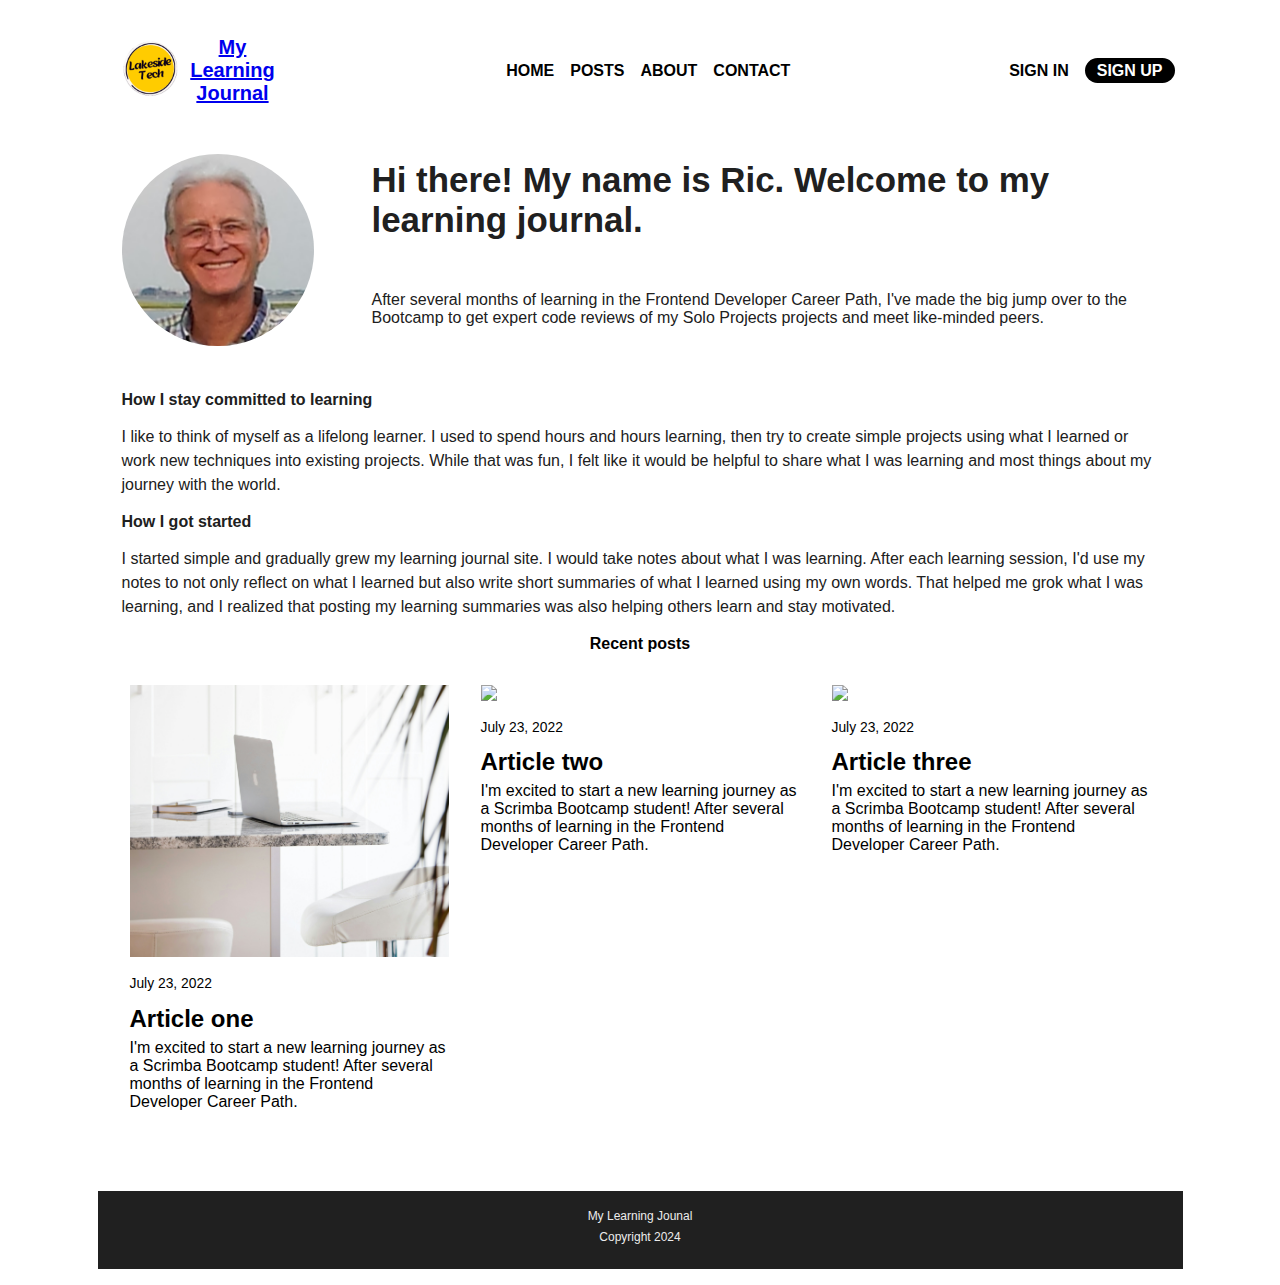
==== pages/about-me.html @ 09331c16 "initial commit" ====
<!DOCTYPE html>
<html lang="en">

<head>
    <!-- Photos by Phil Desforges, Annmarie Gruden, Behnam Norouzi,
        ergonofis, Phil desforges, Toa Heftiba and Visualsouflukas on unsplash.com
        and Andrew Neel on Pexels -->

    <meta charset="UTF-8">
    <meta http-equiv="X-UA-Compatible" content="IE=edge">
    <meta name="viewport" content="width=device-width, initial-scale=1.0">
    <title>My Learning Journal</title>
    <link href="/css/styles.css" rel="stylesheet">
</head>

<body>
    <header>
        <div class="container row">
            <button class="nav-toggle" aria-label="open navigation"> <span class="hamburger"></span> </button>
            <div class="logo__items">
                <a href="../index.html" class="logo"> <img src="/images/1small.png" alt="conquering responsive layouts">
                </a>
                <a href="../index.html">
                    <p>My Learning Journal</p>
                </a>
            </div>
            <nav class="nav">
                <ul class="nav__list nav__list--primary">
                    <li class="nav__item"><a href="../index.html" class="nav__link">Home</a></li>
                    <li class="nav__item"><a href="/pages/posts.html" class="nav__link">Posts</a></li>
                    <li class="nav__item"><a href="about-me.html" class="nav__link">About</a></li>
                    <li class="nav__item"><a href="/pages/contact.html" class="nav__link">Contact</a></li>
                </ul>
                <ul class="nav__list nav__list--secondary">
                    <li class="nav__item"><a href="https://scrimba.com/#sign-in" class="nav__link" target="_blank">Sign
                            In</a></li>
                    <li class="nav__item"><a href="https://scrimba.com/#sign-in" class="nav__link nav__link--button"
                            target="_blank">Sign up</a></li>
                </ul>
            </nav>
        </div>
    </header>
    <main role="main">
        <div class="container container-flex">
            <section class="posts-hero">
                <div class="grid">
                    <div class="grid-item picture"><img class="hero-img-id" src="/images/idImage.png" alt="Photo of the author">
                    </div>
                    <div class="grid-item header"><p class="post-title">Hi there! My name is Ric. Welcome to my learning journal.</p>
                    </div>
                    <div class="grid-item header-text">
                        <p>After several months of learning in the Frontend Developer Career Path, I've made the big jump
                        over to the Bootcamp to get expert code reviews of my Solo Projects projects and meet
                        like-minded peers.</p>
                    </div>
            
            
                    <div class="grid-item post-hdr1"><p class="post-hdg post-hdr1">How I stay committed to learning</p></div>
                    <div class="grid-item post-text1">
                        <p class="hero-preview post-text1">I like to think of myself as a lifelong learner. I used to spend hours
                            and hours learning, then try to create simple projects using what I learned or work new techniques into
                            existing projects. While that was fun, I felt like it would be helpful to share what I was learning
                            and most things about my journey with the world.</p>
                    </div>
            
                    <div class="grid-item post-hdr2"><p class="post-hdg post-hdr2">How I got started</p></div>
                    <div class="grid-item post-text2"><p class="hero-preview post-text2">
                        I started simple and gradually grew my learning journal site. I would take notes about what I
                        was learning. After each learning session, I'd use my notes to not only reflect on what I
                        learned but also write short summaries of what I learned using my own words.
            
                        That helped me grok what I was learning, and I realized that posting my learning summaries was
                        also helping others learn and stay motivated.
                    </p></div>
                </div>
                        </section>
        </div>

        <div class="container">
            <p class="post-hdg recent-posts-hdg">Recent posts</p>
            <section class="article-listing">
                <article>
                    <img class="article-img" src="/images/annemarie-gruden-4pYY-OZgiX8-unsplash.png">
                    <p class="article-date">July 23, 2022</p>
                    <p class="article-title">Article one</p>
                    <p class="article-body">I'm excited to start a new learning journey as a Scrimba Bootcamp student!
                        After
                        several months of learning in the Frontend Developer Career Path.</p>
                </article>
                <article>
                    <img class="article-img" src="/images/visualsoflukas-N7Bjz9vY67E-unsplash.png">
                    <p class="article-date">July 23, 2022</p>
                    <p class="article-title">Article two</p>
                    <p class="article-body">I'm excited to start a new learning journey as a Scrimba Bootcamp student!
                        After
                        several months of learning in the Frontend Developer Career Path.</p>
                </article>

                <article>
                    <img class="article-img" src="/images/behnam-norouzi-exxWKBGrNqA-unsplash.png">
                    <p class="article-date">July 23, 2022</p>
                    <p class="article-title">Article three</p>
                    <p class="article-body">I'm excited to start a new learning journey as a Scrimba Bootcamp student!
                        After
                        several months of learning in the Frontend Developer Career Path.</p>
                </article>
            </section>
        </div>
    </main>

    <footer>
        <p>My Learning Jounal</p>
        <p>Copyright 2024</p>
    </footer>

    
    <script src="../js/index.js" type="module"></script>
</body>

</html>
---- css/styles.css ----
@charset "utf-8";

*,
*::before,
*::after {
    box-sizing: border-box;
}

:root {
    font-size: 16px;
}

body {
    margin: 1em 0;
    font-family: 'Source Sans Pro', sans-serif;
}

/* =================
Layout
================= */

.container {
    width: 100%;
    max-width: 1085px;
    max-height: 100%;
    margin: 0 auto;
    /* added for nav-toggle positioning */
    position: relative;
}

.container-flex {
    display: flex;
    flex-direction: column;
    justify-content: space-between;
}

header {
    background: #fff;
    text-align: center;
}

.article-listing {
    display: grid;
    grid-template-columns: repeat(auto-fill, minmax(270px, 1fr));
    margin: 1em;
}

footer {
    width: 100%;
    max-width: 1085px;
    height: 6.56em;
    margin: 4em auto 0;
    padding: .75em 0 0 0;
    background-color: #202020;
    color: #ececec;
    text-align: center;
    font-size: 0.75rem;
    line-height: .75;
}

.hero-img {
    width: 100%;
}

.hero-img-id {
    margin: 2em;
    width: 12em;
    border-radius: 50%;
}

.grid {
    display: grid;
    grid-template-columns: 100%;
    grid-template-areas:
        "picture"
        "header"
        "header-text"
        "post-hdr1"
        "post-text1"
        "post-hdr2"
        "post-text2"
}

.posts-hero {
    width: 100%;
}

/* =================
Typography
================= */

.nav {
    width: 100%;
}

.nav-toggle {
    cursor: pointer;
    border: 0;
    width: 3em;
    height: 3em;
    padding: 0em;
    border-radius: 50%;
    background: #fff;
    color: #000;
    transition: opacity 250ms ease;
    margin-top: 1.0em;
    position: absolute;
    right: 0;
}

.nav-toggle:focus,
.nav-toggle:hover {
    opacity: .75;
}

.hamburger {
    width: 50%;
    position: relative;
}

.hamburger,
.hamburger::before,
.hamburger::after {
    display: block;
    margin: 0;
    height: 3px;
    background: #000;
}

.hamburger::before,
.hamburger::after {
    content: '';
    width: 100%;
}

.hamburger::before {
    transform: translateY(-6px);
}

.hamburger::after {
    transform: translateY(3px);
}

.nav {
    visibility: hidden;
    height: 0;
    position: absolute;
    font-size: 1rem;
    font-weight: 600;
}

.nav--visible {
    visibility: visible;
    height: auto;
    position: relative;
    margin-right: 0em;
    margin-bottom: 1.5em;
    font-weight: 600;
}

.nav__list {
    margin: 0;
    padding: 0;
    list-style: none;
}

.nav__list--primary {
    margin-bottom: 2em;
}

.nav__item {
    margin-top: .75em;
}

.nav__link {
    color: #000;
    text-transform: uppercase;
    text-decoration: none;
}

.nav__link--button {
    margin: 0 0.5em 0 0;
    padding: .25em .75em;
    background: hsl(0, 0%, 0%);
    color: #fff;
    border-radius: 100px;
}

.nav__link:hover,
.nav__link:focus {
    opacity: .65;
}

.logo__items {
    display: flex;
    margin: 0;
    margin-left: 1.25em;
    width: 10em;
    color: #000;
    font-size: 1.25rem;
    font-weight: 600;
}

.logo {
    height: 60px;
    margin: auto;
}

.hero {
    background-image: url('/images/phil-desforges-werrs0UfZvU-unsplash.png');
    background-repeat: no-repeat;
    background-size: cover;
    display: flex;
    flex-direction: column;
    justify-content: end;
    color: white;
    width: auto;
    height: 400px;
}

.post-hdg {
    font-weight: 700;
    font-size: 1rem;
    /* line-height: 1.25em; */
}

.post-preview {
    margin: 0 1em;
    font-weight: 400;
    font-size: 1rem;
    /* line-height: 1.25; */
}

.recent-posts-hdg {
    text-align: center;
    font-size: 1.5rem;
}

.hero-body {
    width: 70%;
    margin: 2em 2em 1em;
}

.hero-date {
    font-size: .75rem;
    margin: 0;
}

.hero-title {
    font-size: 2.18rem;
    font-weight: 700;
    line-height: 1em;
    margin: 0.25em 0;
}

.hero-preview {
    margin: 0 0 1em 0;
    font-size: 1rem;
}

.article-listing {
    margin: 0 1em;
}

article {
    margin: 1em 1em;
}

.view-more,
.view-less {
    margin-left: 46%;
    background: none;
    border: none;
    font-size: 0.886rem;
    font-weight: bold;
    text-align: center;
    text-decoration: none;
}

.view-more:hover {
    cursor: pointer;
}

.article-img {
    width: 100%;
}

.article-date {
    font-size: .866rem;
    margin-top: 1em;
}

.article-title {
    font-size: 1.5rem;
    margin: .25em 0;
    font-weight: 700;
}

.article-body {
    font-weight: 400;
    margin: 0 0 1em 0;
}

.picture {
    grid-area: picture;
}

.header {
    grid-area: header;
}

.header-text {
    grid-area: header-text;
}

.post-hdr1 {
    grid-area: post-hdr1;
}

.post-text1 {
    grid-area: post-text1;
}

.post-hdr2 {
    grid-area: post-hdr2;
}

.post-text2 {
    grid-area: post-text2;
}

.grid-item {
    color: #202020;
    display: flex;
    align-items: center;
    justify-content: left;
    margin: 0 1.5em;
}

.hero-img-id {
    margin: 1em 0;
    width: 12em;
    border-radius: 50%;
}

.header {
    max-width: 100%;
}

.post-title {
    width: 90%;
    font-size: 2.18rem;
    font-weight: 700;
}

span {
    line-height: normal;
}

.header-text {
    font-size: 1rem;
    font-weight: 300;
    text-align: left;
    padding-bottom: 2em;
}

.hero-preview {
    margin: 0;
    font-size: 1rem;
    line-height: 1.5rem;
}

.post-hdg {
    font-weight: 700;
    font-size: 1rem;
}

input[type=submit]:hover {
    background-color: #45a049;
}

main h1 {
    text-align: center;
}

.hidden {
    display: none;
}

.contact-container {
    display: flex;
    flex-direction: column;
    align-items: center;
    justify-content: space-around;
    width: 400px;
    margin: 2em auto;
    border-radius: 5px;
    background-color: #f2f2f2;
    padding: 20px;
}

main h1 {
    text-align: center;
}

.contact-form-submitted {
    display: flex;
    flex-direction: column;
    margin: 10px auto 0px;
    width: 400px;
    height: 400px;
    position: fixed;
    top: 17%;
    left: 13%;
    text-align: center;
    font-size: 2rem;
    color: #1e6c1e;
}

input[type=text],
textarea {
    width: 100%;
    padding: 12px;
    border: 1px solid #ccc;
    border-radius: 4px;
    box-sizing: border-box;
    margin-top: 6px;
    margin-bottom: 16px;
    resize: vertical;
}

input[type=email] {
    width: 100%;
    padding: 12px;
    border: 1px solid #ccc;
    border-radius: 4px;
    box-sizing: border-box;
    margin-top: 6px;
    margin-bottom: 16px;
    resize: vertical;
}

.hidden {
    display: none;
}

@keyframes animatetop {
    from {
        top: -300px;
        opacity: 0
    }

    to {
        top: 0;
        opacity: 1
    }
}

.submit_btn {
    text-align: center;
    width: 6em;
    height: 2em;
    margin: 5px 96px;
    padding: 50px auto;
    background-color: #5cb85c;
    border: solid 2px #5cb85c;
    border-radius: 5px;
    color: #fefefe;
    font-size: 24px;
}


.rating_modal {
    display: none;
    position: fixed;
    z-index: 1;
    padding-top: 80px;
    left: 0;
    top: 0;
    width: 100%;
    height: 100%;
    overflow: auto;
    background-color: rgb(0, 0, 0);
    background-color: rgba(117, 117, 117, 0.5);
}

.rating_modal_header {
    width: 275px;
    height: 150px;
    margin-top: 20px;
    margin-bottom: 40px;
    padding: 0px 16px 20px;
    background-color: khaki;
    text-align: center;
    color: #000000;
    font-size: 1.5rem;
    border: red solid 1px;
    border-radius: 4px;
}

.rating_modal_content {
    display: flex;
    flex-direction: column;
    align-items: center;
    position: relative;
    background-color: #fefefe;
    margin: 5rem auto;
    padding: 0;
    border: 1px solid #888;
    border-radius: 4px;
    width: 324px;
    height: 200px;
    box-shadow: 0 4px 8px 0 rgba(0, 0, 0, 0.2), 0 6px 20px 0 rgba(0, 0, 0, 0.19);
    animation-name: animatetop;
    animation-duration: 0.4s
}

.cancel_rating_modal {
    color: black;
    float: right;
    font-size: 28px;
    font-weight: bold;
}

.cancel_rating_modal:hover,
.cancel_rating_modal:focus {
    color: red;
    text-decoration: none;
    cursor: pointer;
}

.rate {
    float: left;
    height: 46px;
    padding: 0 10px;
}

.rate:not(:checked)>input {
    position: absolute;
    top: -9999px;
}

.rate:not(:checked)>label {
    float: right;
    width: 1em;
    overflow: hidden;
    white-space: nowrap;
    cursor: pointer;
    font-size: 30px;
    color: #ccc;
}

.rate:not(:checked)>label:before {
    content: '★ ';
}

.rate>input:checked~label {
    color: #ffc700;
}

.rate:not(:checked)>label:hover,
.rate:not(:checked)>label:hover~label {
    color: #deb217;
}

.rate>input:checked+label:hover,
.rate>input:checked+label:hover~label,
.rate>input:checked~label:hover,
.rate>input:checked~label:hover~label,
.rate>label:hover~input:checked~label {
    color: #c59b08;
}

@media (min-width: 678px) {

    .nav-toggle {
        display: none;
    }

    .nav {
        visibility: visible;
        display: flex;
        align-items: center;
        justify-content: flex-end;
        height: auto;
        position: relative;
        flex-grow: 1;

    }

    .nav__list {
        display: flex;
        margin: 0;
    }

    .nav__list--primary {
        margin: 0 auto
    }

    .nav__item {
        margin: 0 0 0 1.0em;
    }

    .row {
        display: flex;
        justify-content: space-between;
    }

    .hero {
        height: 550px;
    }

    .grid {
        grid-template-columns: 250px auto;
        grid-template-areas:
            "picture header "
            "picture header-text"
            "post-hdr1 post-hdr1"
            "post-text1 post-text1"
            "post-hdr2 post-hdr2"
            "post-text2 post-text2";
    }

    .posts-hero {
        justify-content: center;
    }
}
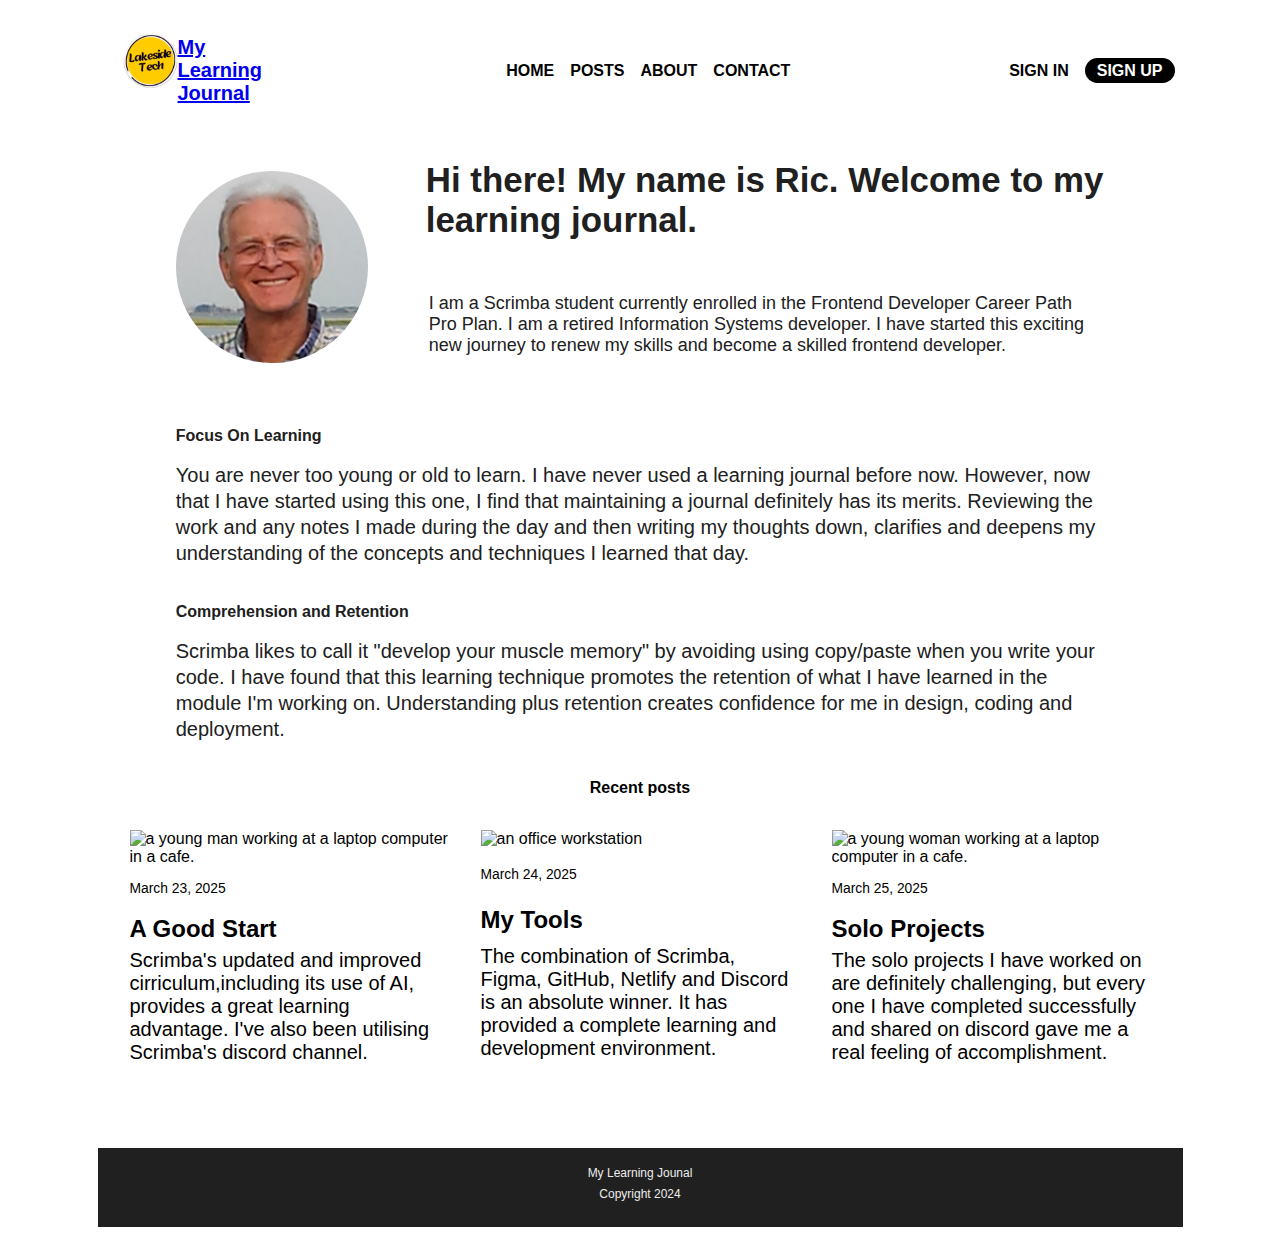
==== commit 3f086c5c: "initial commit" ====
--- a/pages/about-me.html
+++ b/pages/about-me.html
@@ -1,120 +1,173 @@
 <!DOCTYPE html>
 <html lang="en">
-
-<head>
-    <!-- Photos by Phil Desforges, Annmarie Gruden, Behnam Norouzi,
+    <head>
+        <!-- Photos by Phil Desforges, Annmarie Gruden, Behnam Norouzi,
         ergonofis, Phil desforges, Toa Heftiba and Visualsouflukas on unsplash.com
         and Andrew Neel on Pexels -->
 
-    <meta charset="UTF-8">
-    <meta http-equiv="X-UA-Compatible" content="IE=edge">
-    <meta name="viewport" content="width=device-width, initial-scale=1.0">
-    <title>My Learning Journal</title>
-    <link href="/css/styles.css" rel="stylesheet">
-</head>
+        <meta charset="UTF-8" />
+        <meta http-equiv="X-UA-Compatible" content="IE=edge" />
+        <meta name="viewport" content="width=device-width, initial-scale=1.0" />
+        <title>My Learning Journal</title>
+        <link href="/css/styles.css" rel="stylesheet" />
+    </head>
 
-<body>
-    <header>
-        <div class="container row">
-            <button class="nav-toggle" aria-label="open navigation"> <span class="hamburger"></span> </button>
-            <div class="logo__items">
-                <a href="../index.html" class="logo"> <img src="/images/1small.png" alt="conquering responsive layouts">
-                </a>
-                <a href="../index.html">
-                    <p>My Learning Journal</p>
-                </a>
+    <body>
+        <header>
+            <div class="container row">
+                <button class="nav-toggle" aria-label="open navigation">
+                    <span class="hamburger"></span>
+                </button>
+                <div class="logo__items">
+                    <a href="../index.html" class="logo">
+                        <img src="/images/1small.png" alt="conquering responsive layouts" />
+                    </a>
+                    <a href="../index.html">
+                        <p>My Learning Journal</p>
+                    </a>
+                </div>
+                <nav class="nav">
+                    <ul class="nav__list nav__list--primary">
+                        <li class="nav__item">
+                            <a href="../index.html" class="nav__link">Home</a>
+                        </li>
+                        <li class="nav__item">
+                            <a href="/pages/posts.html" class="nav__link">Posts</a>
+                        </li>
+                        <li class="nav__item">
+                            <a href="about-me.html" class="nav__link">About</a>
+                        </li>
+                        <li class="nav__item">
+                            <a href="/pages/contact.html" class="nav__link">Contact</a>
+                        </li>
+                    </ul>
+                    <ul class="nav__list nav__list--secondary">
+                        <li class="nav__item">
+                            <a
+                                href="https://scrimba.com/#sign-in"
+                                rel="noopener"
+                                class="nav__link"
+                                target="_blank">Sign In</a>
+                        </li>
+                        <li class="nav__item">
+                            <a
+                                href="https://scrimba.com/#sign-in"
+                                rel="noopener"
+                                class="nav__link nav__link--button"
+                                target="_blank">Sign up</a>
+                        </li>
+                    </ul>
+                </nav>
             </div>
-            <nav class="nav">
-                <ul class="nav__list nav__list--primary">
-                    <li class="nav__item"><a href="../index.html" class="nav__link">Home</a></li>
-                    <li class="nav__item"><a href="/pages/posts.html" class="nav__link">Posts</a></li>
-                    <li class="nav__item"><a href="about-me.html" class="nav__link">About</a></li>
-                    <li class="nav__item"><a href="/pages/contact.html" class="nav__link">Contact</a></li>
-                </ul>
-                <ul class="nav__list nav__list--secondary">
-                    <li class="nav__item"><a href="https://scrimba.com/#sign-in" class="nav__link" target="_blank">Sign
-                            In</a></li>
-                    <li class="nav__item"><a href="https://scrimba.com/#sign-in" class="nav__link nav__link--button"
-                            target="_blank">Sign up</a></li>
-                </ul>
-            </nav>
-        </div>
-    </header>
-    <main role="main">
-        <div class="container container-flex">
-            <section class="posts-hero">
-                <div class="grid">
-                    <div class="grid-item picture"><img class="hero-img-id" src="/images/idImage.png" alt="Photo of the author">
+        </header>
+        <main role="main">
+            <div class="container container-flex">
+                <section class="posts-hero">
+                    <div class="grid">
+                        <div class="grid-item picture">
+                            <img
+                                class="hero-img-id"
+                                src="/images/idImage.png"
+                                alt="Photo of the author" />
+                        </div>
+                        <div class="grid-item header">
+                            <p class="post-title">
+                                Hi there! My name is Ric. Welcome to my learning journal.
+                            </p>
+                        </div>
+                        <div class="grid-item header-text">
+                            <p>
+                                I am a Scrimba student currently enrolled in the Frontend
+                                Developer Career Path Pro Plan. I am a retired Information
+                                Systems developer. I have started this exciting new journey to
+                                renew my skills and become a skilled frontend developer.
+                            </p>
+                        </div>
+
+                        <div class="grid-item post-hdr1">
+                            <p class="post-hdg post-hdr1">Focus On Learning</p>
+                        </div>
+                        <div class="grid-item post-text1">
+                            <p class="hero-preview post-text1">
+                                You are never too young or old to learn. I have never used a
+                                learning journal before now. However, now that I have started
+                                using this one, I find that maintaining a journal definitely has
+                                its merits. Reviewing the work and any notes I made during the
+                                day and then writing my thoughts down, clarifies and deepens my
+                                understanding of the concepts and techniques I learned that day.
+                            </p>
+                        </div>
+
+                        <div class="grid-item post-hdr2">
+                            <p class="post-hdg post-hdr2">Comprehension and Retention</p>
+                        </div>
+                        <div class="grid-item post-text2">
+                            <p class="hero-preview post-text2">
+                                Scrimba likes to call it "develop your muscle memory" by
+                                avoiding using copy/paste when you write your code. I have found
+                                that this learning technique promotes the retention of what I
+                                have learned in the module I'm working on. Understanding plus
+                                retention creates confidence for me in design, coding and
+                                deployment.
+                            </p>
+                        </div>
                     </div>
-                    <div class="grid-item header"><p class="post-title">Hi there! My name is Ric. Welcome to my learning journal.</p>
-                    </div>
-                    <div class="grid-item header-text">
-                        <p>After several months of learning in the Frontend Developer Career Path, I've made the big jump
-                        over to the Bootcamp to get expert code reviews of my Solo Projects projects and meet
-                        like-minded peers.</p>
-                    </div>
-            
-            
-                    <div class="grid-item post-hdr1"><p class="post-hdg post-hdr1">How I stay committed to learning</p></div>
-                    <div class="grid-item post-text1">
-                        <p class="hero-preview post-text1">I like to think of myself as a lifelong learner. I used to spend hours
-                            and hours learning, then try to create simple projects using what I learned or work new techniques into
-                            existing projects. While that was fun, I felt like it would be helpful to share what I was learning
-                            and most things about my journey with the world.</p>
-                    </div>
-            
-                    <div class="grid-item post-hdr2"><p class="post-hdg post-hdr2">How I got started</p></div>
-                    <div class="grid-item post-text2"><p class="hero-preview post-text2">
-                        I started simple and gradually grew my learning journal site. I would take notes about what I
-                        was learning. After each learning session, I'd use my notes to not only reflect on what I
-                        learned but also write short summaries of what I learned using my own words.
-            
-                        That helped me grok what I was learning, and I realized that posting my learning summaries was
-                        also helping others learn and stay motivated.
-                    </p></div>
-                </div>
-                        </section>
-        </div>
+                </section>
+            </div>
 
-        <div class="container">
-            <p class="post-hdg recent-posts-hdg">Recent posts</p>
-            <section class="article-listing">
-                <article>
-                    <img class="article-img" src="/images/annemarie-gruden-4pYY-OZgiX8-unsplash.png">
-                    <p class="article-date">July 23, 2022</p>
-                    <p class="article-title">Article one</p>
-                    <p class="article-body">I'm excited to start a new learning journey as a Scrimba Bootcamp student!
-                        After
-                        several months of learning in the Frontend Developer Career Path.</p>
-                </article>
-                <article>
-                    <img class="article-img" src="/images/visualsoflukas-N7Bjz9vY67E-unsplash.png">
-                    <p class="article-date">July 23, 2022</p>
-                    <p class="article-title">Article two</p>
-                    <p class="article-body">I'm excited to start a new learning journey as a Scrimba Bootcamp student!
-                        After
-                        several months of learning in the Frontend Developer Career Path.</p>
-                </article>
+            <div class="container">
+                <p class="post-hdg recent-posts-hdg">Recent posts</p>
+                <section class="article-listing">
+                    <article>
+                        <img
+                            class="article-img"
+                            src="/images/toa-heftiba-3XQGXjy9BJY-unsplash.png"
+                            alt="a young man working at a laptop computer in a cafe." />
+                        <p class="article-date">March 23, 2025</p>
+                        <p class="article-title">A Good Start</p>
+                        <p class="article-body">
+                            Scrimba's updated and improved cirriculum,including its use of AI,
+                            provides a great learning advantage. I've also been utilising
+                            Scrimba's discord channel.
+                        </p>
+                    </article>
 
-                <article>
-                    <img class="article-img" src="/images/behnam-norouzi-exxWKBGrNqA-unsplash.png">
-                    <p class="article-date">July 23, 2022</p>
-                    <p class="article-title">Article three</p>
-                    <p class="article-body">I'm excited to start a new learning journey as a Scrimba Bootcamp student!
-                        After
-                        several months of learning in the Frontend Developer Career Path.</p>
-                </article>
-            </section>
-        </div>
-    </main>
+                    <article>
+                        <img
+                            class="article-img"
+                            src="/images/ergonofis-tdnYk4qOGhc-unsplash.png"
+                            alt="an office workstation" />
+                        <p class="article-date">March 24, 2025</p>
+                        <p class="article-title">My Tools</p>
+                        <p class="article-body">
+                            The combination of Scrimba, Figma, GitHub, Netlify and Discord is
+                            an absolute winner. It has provided a complete learning and
+                            development environment.
+                        </p>
+                    </article>
 
-    <footer>
-        <p>My Learning Jounal</p>
-        <p>Copyright 2024</p>
-    </footer>
+                    <article>
+                        <img
+                            class="article-img"
+                            src="/images/pexels-andrew-neel-2682452.png"
+                            alt="a young woman working at a laptop computer in a cafe." />
+                        <p class="article-date">March 25, 2025</p>
+                        <p class="article-title">Solo Projects</p>
+                        <p class="article-body">
+                            The solo projects I have worked on are definitely challenging, but
+                            every one I have completed successfully and shared on discord gave
+                            me a real feeling of accomplishment.
+                        </p>
+                    </article>
+                </section>
+            </div>
+        </main>
 
-    
-    <script src="../js/index.js" type="module"></script>
-</body>
+        <footer>
+            <p>My Learning Jounal</p>
+            <p>Copyright 2024</p>
+        </footer>
 
-</html>+        <script src="../js/index.js" type="module"></script>
+    </body>
+</html>
--- a/css/styles.css
+++ b/css/styles.css
@@ -13,6 +13,10 @@
 body {
     margin: 1em 0;
     font-family: 'Source Sans Pro', sans-serif;
+}
+
+#subject {
+    height: 12.5em
 }
 
 /* =================
@@ -36,12 +40,12 @@
 
 header {
     background: #fff;
-    text-align: center;
+    text-align: left;
 }
 
 .article-listing {
     display: grid;
-    grid-template-columns: repeat(auto-fill, minmax(270px, 1fr));
+    grid-template-columns: repeat(auto-fill, minmax(16.875em, 1fr));
     margin: 1em;
 }
 
@@ -60,10 +64,11 @@
 
 .hero-img {
     width: 100%;
+    margin: 0 auto;
 }
 
 .hero-img-id {
-    margin: 2em;
+    margin: 2em 2em 2em 0;
     width: 12em;
     border-radius: 50%;
 }
@@ -80,9 +85,10 @@
         "post-hdr2"
         "post-text2"
 }
-
+.hero,
 .posts-hero {
-    width: 100%;
+    width: 90%;
+    margin: 0 auto;
 }
 
 /* =================
@@ -123,7 +129,7 @@
 .hamburger::after {
     display: block;
     margin: 0;
-    height: 3px;
+    height: 0.1875em;
     background: #000;
 }
 
@@ -155,6 +161,7 @@
     position: relative;
     margin-right: 0em;
     margin-bottom: 1.5em;
+    text-align: center;
     font-weight: 600;
 }
 
@@ -183,7 +190,7 @@
     padding: .25em .75em;
     background: hsl(0, 0%, 0%);
     color: #fff;
-    border-radius: 100px;
+    border-radius: 6.25em;
 }
 
 .nav__link:hover,
@@ -202,7 +209,7 @@
 }
 
 .logo {
-    height: 60px;
+    height: 3.75em;
     margin: auto;
 }
 
@@ -215,20 +222,21 @@
     justify-content: end;
     color: white;
     width: auto;
-    height: 400px;
+    height: 25em;
 }
 
 .post-hdg {
     font-weight: 700;
     font-size: 1rem;
-    /* line-height: 1.25em; */
+    line-height: 1.25em;
 }
 
 .post-preview {
-    margin: 0 1em;
+    margin: 0 auto;
+    width: 80%;
     font-weight: 400;
-    font-size: 1rem;
-    /* line-height: 1.25; */
+    font-size: 1.25rem;
+    line-height: 1.5rem;
 }
 
 .recent-posts-hdg {
@@ -247,22 +255,20 @@
 }
 
 .hero-title {
-    font-size: 2.18rem;
+    font-size: 1.5rem;
     font-weight: 700;
-    line-height: 1em;
+    line-height: 1.125em;
     margin: 0.25em 0;
 }
 
 .hero-preview {
     margin: 0 0 1em 0;
-    font-size: 1rem;
-}
-
-.article-listing {
-    margin: 0 1em;
+    font-size: 1.125rem;
+    line-height: 1.275rem;
 }
 
 article {
+    display: grid;
     margin: 1em 1em;
 }
 
@@ -297,6 +303,7 @@
 }
 
 .article-body {
+    font-size: 1.25rem;
     font-weight: 400;
     margin: 0 0 1em 0;
 }
@@ -336,19 +343,19 @@
     justify-content: left;
     margin: 0 1.5em;
 }
-
+/* 
 .hero-img-id {
     margin: 1em 0;
     width: 12em;
     border-radius: 50%;
 }
-
+ */
 .header {
     max-width: 100%;
 }
 
 .post-title {
-    width: 90%;
+    width: 100%;
     font-size: 2.18rem;
     font-weight: 700;
 }
@@ -358,17 +365,17 @@
 }
 
 .header-text {
-    font-size: 1rem;
+    font-size: 1.125rem;
     font-weight: 300;
     text-align: left;
     padding-bottom: 2em;
 }
 
-.hero-preview {
+/* .hero-preview {
     margin: 0;
-    font-size: 1rem;
+    font-size: 1.125rem;
     line-height: 1.5rem;
-}
+} */
 
 .post-hdg {
     font-weight: 700;
@@ -392,11 +399,11 @@
     flex-direction: column;
     align-items: center;
     justify-content: space-around;
-    width: 400px;
+    width: 29em;
     margin: 2em auto;
-    border-radius: 5px;
+    border-radius: 1.125em;
     background-color: #f2f2f2;
-    padding: 20px;
+    padding: 1.25em;
 }
 
 main h1 {
@@ -406,9 +413,9 @@
 .contact-form-submitted {
     display: flex;
     flex-direction: column;
-    margin: 10px auto 0px;
-    width: 400px;
-    height: 400px;
+    margin: 0.625em auto 0;
+    width: 25em;
+    height: 25em;
     position: fixed;
     top: 17%;
     left: 13%;
@@ -420,23 +427,23 @@
 input[type=text],
 textarea {
     width: 100%;
-    padding: 12px;
-    border: 1px solid #ccc;
-    border-radius: 4px;
+    padding: .75em;
+    border: 0.0625em solid #ccc;
+    border-radius: 0.25em;
     box-sizing: border-box;
-    margin-top: 6px;
-    margin-bottom: 16px;
+    margin-top: 0.375em;
+    margin-bottom: 1em;
     resize: vertical;
 }
 
 input[type=email] {
     width: 100%;
-    padding: 12px;
-    border: 1px solid #ccc;
-    border-radius: 4px;
+    padding: 0.75em;
+    border: 0.0625em solid #ccc;
+    border-radius: 0.25em;
     box-sizing: border-box;
-    margin-top: 6px;
-    margin-bottom: 16px;
+    margin-top: 0.375em;
+    margin-bottom: 1em;
     resize: vertical;
 }
 
@@ -446,12 +453,12 @@
 
 @keyframes animatetop {
     from {
-        top: -300px;
+        bottom: -300px;
         opacity: 0
     }
 
     to {
-        top: 0;
+        bottom: 0;
         opacity: 1
     }
 }
@@ -460,13 +467,13 @@
     text-align: center;
     width: 6em;
     height: 2em;
-    margin: 5px 96px;
-    padding: 50px auto;
+    margin: 0.3125em 6em;
+    padding: 3.125em auto;
     background-color: #5cb85c;
-    border: solid 2px #5cb85c;
-    border-radius: 5px;
+    border: solid 0.125em #5cb85c;
+    border-radius: 0.3125em;
     color: #fefefe;
-    font-size: 24px;
+    font-size: 1.5em;
 }
 
 
@@ -474,7 +481,7 @@
     display: none;
     position: fixed;
     z-index: 1;
-    padding-top: 80px;
+    padding-top: 5em;
     left: 0;
     top: 0;
     width: 100%;
@@ -485,17 +492,17 @@
 }
 
 .rating_modal_header {
-    width: 275px;
-    height: 150px;
-    margin-top: 20px;
-    margin-bottom: 40px;
-    padding: 0px 16px 20px;
+    width: 17.188em;
+    height: 9.375em;
+    margin-top: 1.25em;
+    margin-bottom: 2.5em;
+    padding: 0 1em 1em;
     background-color: khaki;
     text-align: center;
     color: #000000;
     font-size: 1.5rem;
-    border: red solid 1px;
-    border-radius: 4px;
+    border: red solid 0.0625em;
+    border-radius: 0.25em;
 }
 
 .rating_modal_content {
@@ -504,13 +511,13 @@
     align-items: center;
     position: relative;
     background-color: #fefefe;
-    margin: 5rem auto;
+    margin: 5em auto;
     padding: 0;
-    border: 1px solid #888;
-    border-radius: 4px;
-    width: 324px;
-    height: 200px;
-    box-shadow: 0 4px 8px 0 rgba(0, 0, 0, 0.2), 0 6px 20px 0 rgba(0, 0, 0, 0.19);
+    border: 0.0625em solid #888;
+    border-radius: 0.25em;
+    width: 20.25em;
+    height: 13.5em;
+    box-shadow: 0 0.25em 0.5em 0 rgba(0, 0, 0, 0.2), 0 0.375em 1.25em 0 rgba(0, 0, 0, 0.19);
     animation-name: animatetop;
     animation-duration: 0.4s
 }
@@ -518,7 +525,7 @@
 .cancel_rating_modal {
     color: black;
     float: right;
-    font-size: 28px;
+    font-size: 1.75rem;
     font-weight: bold;
 }
 
@@ -531,8 +538,8 @@
 
 .rate {
     float: left;
-    height: 46px;
-    padding: 0 10px;
+    height: 2.875em;
+    padding: 0 0.625em;
 }
 
 .rate:not(:checked)>input {
@@ -546,7 +553,7 @@
     overflow: hidden;
     white-space: nowrap;
     cursor: pointer;
-    font-size: 30px;
+    font-size: 1.875rem;
     color: #ccc;
 }
 
@@ -607,9 +614,21 @@
     }
 
     .hero {
-        height: 550px;
-    }
-
+        height: 34.375em;
+    }
+
+.hero-title {
+    font-size: 2rem;
+    font-weight: 700;
+    line-height: 1.25em;
+    margin: 0.25em 0;
+}
+
+.hero-preview {
+    margin: 0 0 1em 0;
+    font-size: 1.25rem;
+    line-height: 1.625rem;
+}
     .grid {
         grid-template-columns: 250px auto;
         grid-template-areas:
